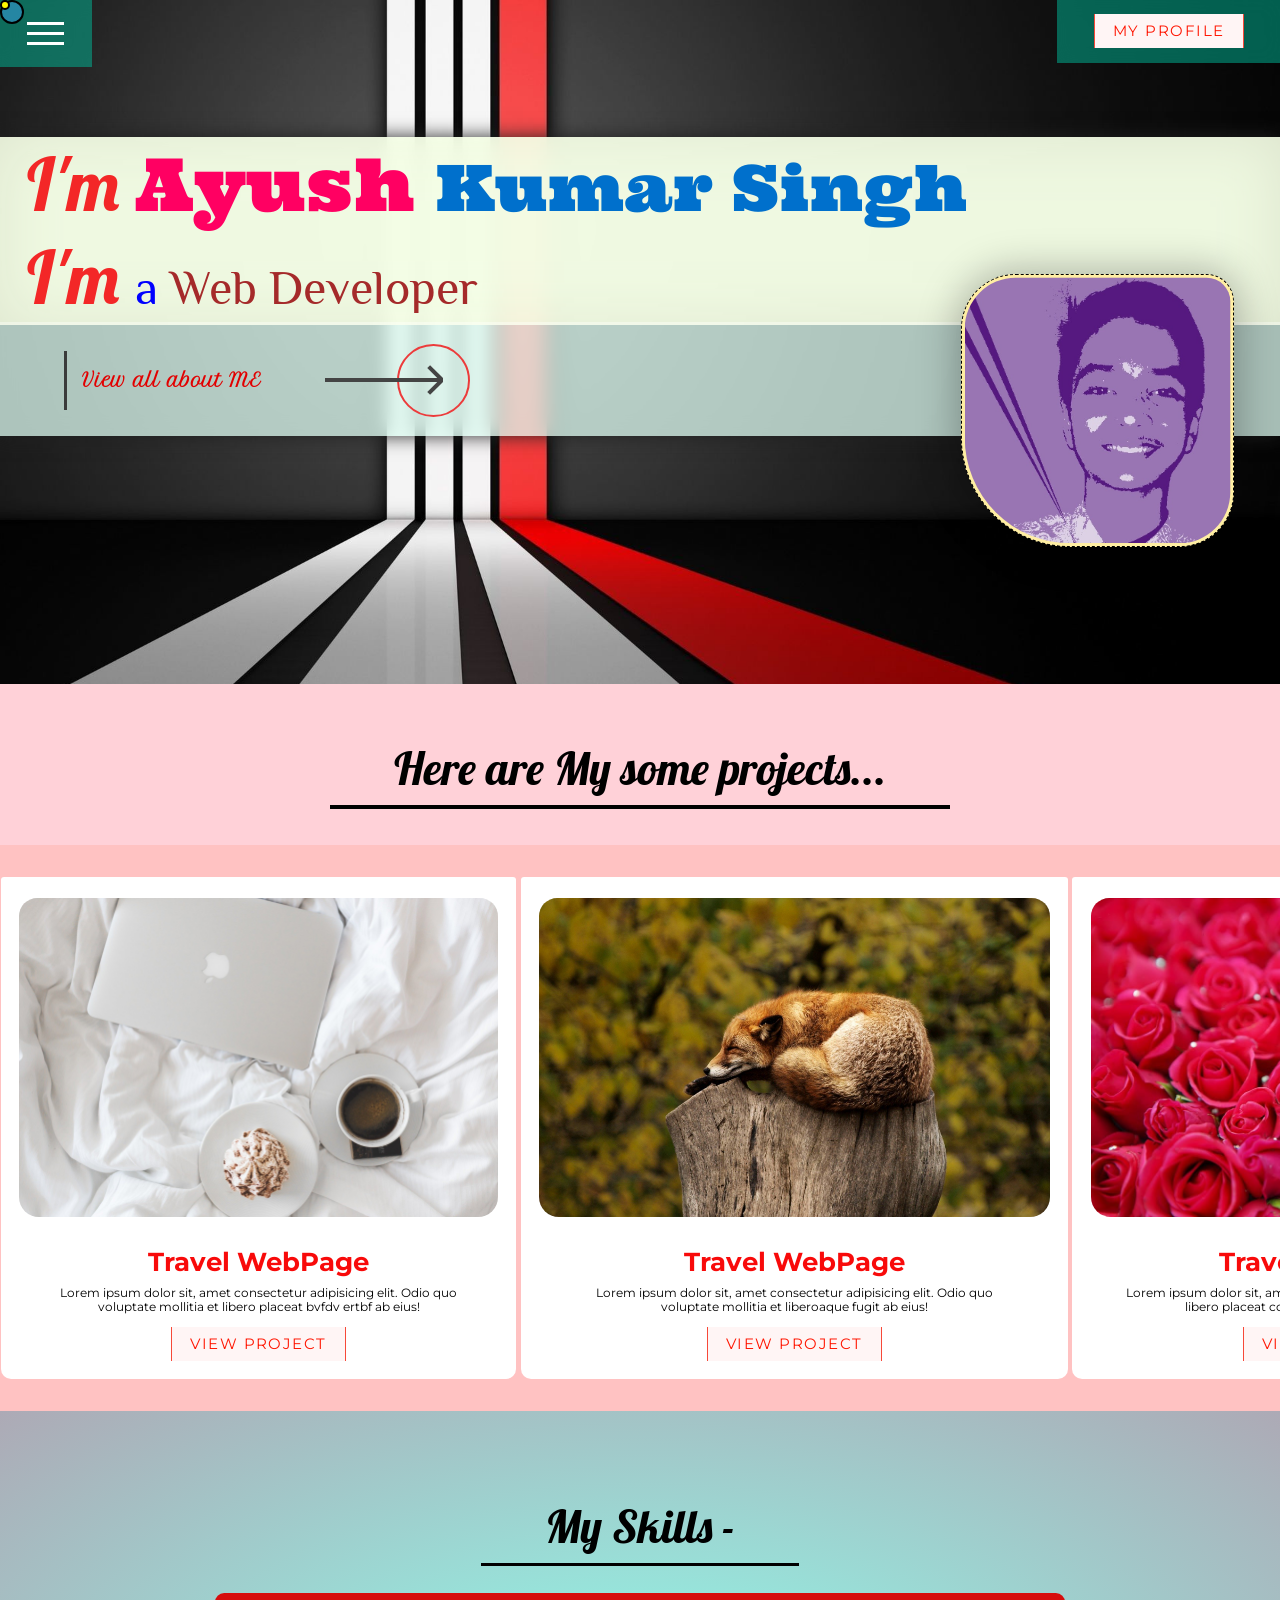
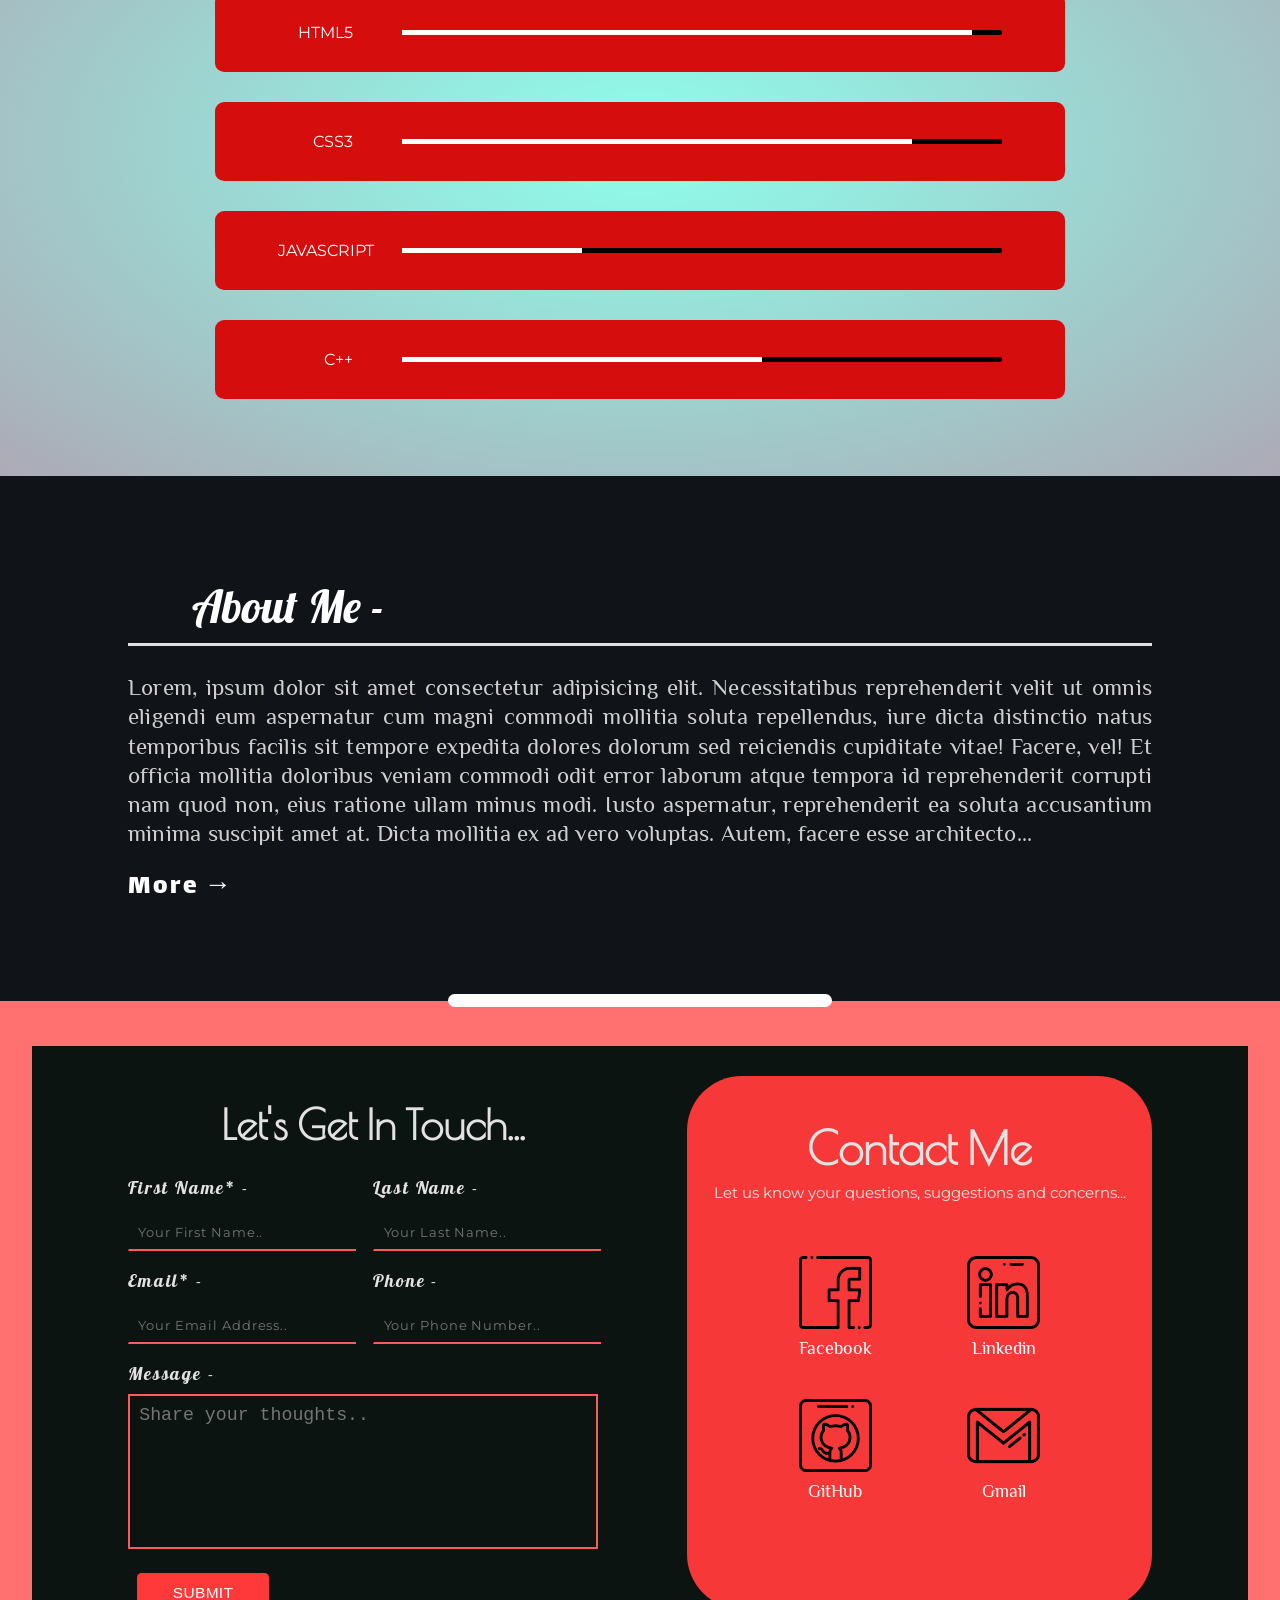
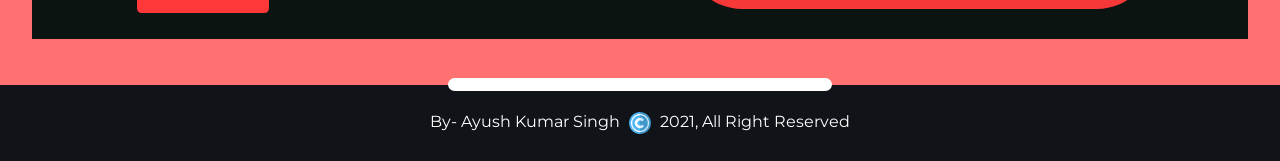
==== Portfolio/my-portfolio1.html @ 4a50f5cb "Add files via upload" ====
<!DOCTYPE html>
<html lang="en">

<head>
    <meta charset="UTF-8">
    <meta name="viewport" content="width=device-width, initial-scale= 1">
    <title>AyushKrSingh</title>
    <link rel="stylesheet" href="Css/portfolio1.css">

    <link href="https://maxcdn.bootstrapcdn.com/font-awesome/4.7.0/css/font-awesome.min.css" rel="stylesheet">
    <link rel="preconnect" href="https://fonts.gstatic.com">
    <link
        href="https://fonts.googleapis.com/css2?family=Fredoka+One&family=Lalezar&family=Lobster&family=Montserrat:wght@300;400&family=Petit+Formal+Script&family=Philosopher:ital@1&family=Poiret+One&family=Staatliches&display=swap"
        rel="stylesheet">
    <link href="https://fonts.googleapis.com/css2?family=Ultra&display=swap" rel="stylesheet">
</head>

<body>
    <!-- <div class="web-loader-cont">
        <div class="loader"></div>
    </div> -->
    <div class="inner-cursor"></div>
    <div class="outer-cursor"></div>

    <div class="sticky-navbar">

        <nav>
            <input type="checkbox" class="toggler">
            <div class="hamburger">
                <div></div>
            </div>

            <ul class="btn-cont profile-btn">
                <li>
                    <a href="about-me.html" target="_blank">My Profile
                        <span></span><span></span><span></span><span></span>
                    </a>
                </li>
            </ul>

            <div class="menu">
                <div>
                    <div class="scroll-menues">
                        <ul class="nav-items">

                            <li class="primary-btn">
                                <a href="#nav-homepage">Home</a>
                            </li>
                            <li class="primary-btn">
                                <a href="#nav-projects">Projects</a>
                            </li>
                            <li class="primary-btn">
                                <a href="#nav-skills">Skills</a>
                            </li>
                            <li class="primary-btn">
                                <a href="#nav-about">About Me</a>
                            </li>
                            <li class="primary-btn">
                                <a href="#nav-contact">Contact</a>
                            </li>
                        </ul>
                    </div>
                </div>
            </div>

        </nav>

    </div>



    <section class="home-back" id="nav-homepage">
        <div class="me-about">
            <div class="intro-cont">

                <div class="my-name-cont">
                    <span class="I">I'm </span>
                    <span class="ayush">Ayush </span>
                    <span class="kr-singh">Kumar Singh</span>
                </div>

                <div class="my-passion-cont">
                    <span class="I">I'm </span>
                    <span class="a">a </span>
                    <span class="web-developer"> Web Developer</span>
                </div>
            </div>
            <div class="home-btn-cont">
                <a href="about-me.html" target="_blank" class="about-home-simple-btn">View all about ME</a>

                <a href="about-me.html" class="about-arrow-cont" target="_blank">
                    <span class="about-arrow">
                    </span>
                    <span class="about-arrow-circle">
                    </span>
                </a>

            </div>

        </div>
        <div class="my-photo-in-me-about">
            <a href="about-me.html" target="_blank">
                <img src="Img/profile-photo.jpg" alt="profile-photo" class="photo-my">
            </a>
        </div>
    </section>




    <section class="my-projects" id="nav-projects">

        <div class="project-text">
            <h1>Here are My some projects...</h1>
        </div>

        <div class="card-container">

            <div class="card card1">
                <div class="card-image">
                    <a href="#"><img src="Img/coffee-laptop.jpg" /></a>
                </div>
                <div class="details">
                    <h1>Travel WebPage</h1>
                    <p>Lorem ipsum dolor sit, amet consectetur adipisicing elit. Odio quo voluptate mollitia et libero
                        placeat bvfdv ertbf ab eius!</p>
                    <ul class="btn-cont">
                        <li>
                            <a href="#">View project
                                <span></span><span></span><span></span><span></span>
                            </a>
                        </li>
                    </ul>
                </div>
            </div>


            <div class="card card2">
                <div class="card-image">
                    <a href="#"><img src="Img/fox-cute.jpg" /></a>
                </div>
                <div class="details">
                    <h1>Travel WebPage</h1>
                    <p>Lorem ipsum dolor sit, amet consectetur adipisicing elit. Odio quo voluptate mollitia et
                        liberoaque fugit ab eius!</p>
                    <ul class="btn-cont">
                        <li>
                            <a href="#">View project
                                <span></span><span></span><span></span><span></span>
                            </a>
                        </li>
                    </ul>
                </div>
            </div>


            <div class="card card3">
                <div class="card-image">
                    <a href="#"><img src="Img/rose.jpg" /></a>
                </div>
                <div class="details">
                    <h1>Travel WebPage</h1>
                    <p>Lorem ipsum dolor sit, amet consectetur adipisici luptate mollitia et libero
                        placeat consequuntur itaque fugit ab eius!</p>
                    <ul class="btn-cont">
                        <li>
                            <a href="#">View project
                                <span></span><span></span><span></span><span></span>
                            </a>
                        </li>
                    </ul>
                </div>
            </div>


            <div class="card card4">
                <div class="card-image">
                    <a href="#"><img src="Img/rose1.jpg" /></a>
                </div>
                <div class="details">
                    <h1>Travel WebPage</h1>
                    <p>Lorem ipsum dolor sit, amet consectetur adipisicing elit. Odio quo voluptate mollitia et
                        liberoque fugit ab eius!</p>
                    <ul class="btn-cont">
                        <li>
                            <a href="#">View project
                                <span></span><span></span><span></span><span></span>
                            </a>
                        </li>
                    </ul>
                </div>
            </div>

        </div>

    </section>


    <section class="skill-section" id="nav-skills">
        <h2>My Skills -</h2>

        <div class="skill-container">
            <div class="skills">
                <span class="skill-name">HTML5</span>
                <div class="skill-percent">
                    <div class="skill-progress" style="width: 95%;"></div>
                </div>
            </div>

            <div class="skills">
                <span class="skill-name">Css3</span>
                <div class="skill-percent">
                    <div class="skill-progress" style="width: 85%;"></div>
                </div>
            </div>

            <div class="skills">
                <span class="skill-name">Javascript</span>
                <div class="skill-percent">
                    <div class="skill-progress" style="width: 30%;"></div>
                </div>
            </div>

            <div class="skills">
                <span class="skill-name">C++</span>
                <div class="skill-percent">
                    <div class="skill-progress" style="width: 60%;"></div>
                </div>
            </div>
        </div>

    </section>

    <section class="all-about-sec" id="nav-about">
        <div class="all-about-cont">
            <h1 class="about-me-head">About Me -</h1>
            <p class="about-me-para">
                Lorem, ipsum dolor sit amet consectetur adipisicing elit. Necessitatibus reprehenderit velit ut omnis
                eligendi eum aspernatur cum magni commodi mollitia soluta repellendus, iure dicta distinctio natus
                temporibus facilis sit tempore expedita dolores dolorum sed reiciendis cupiditate vitae! Facere, vel! Et
                officia mollitia doloribus veniam commodi odit error laborum atque tempora id reprehenderit corrupti nam
                quod non, eius ratione ullam minus modi. Iusto aspernatur, reprehenderit ea soluta accusantium minima
                suscipit amet at. Dicta mollitia ex ad vero voluptas. Autem, facere esse architecto...
            </p>

            <a href="about-me.html" class="all-about-btn" target="_blank">More →</a>
        </div>
        </div>
    </section>
    <div class="about-contact-line">
        <div></div>
    </div>

    <section class="contact-section" id="nav-contact">
        <div class="contact-page">
            <div class="form-wrap">
                <h2 class="form-heading">Let's Get In Touch...</h2>
                <form action="mailto: sonali3601singh@gmail.com">
                    <div class="form-name-cont">
                        <div class="form-group mar-left">
                            <label for="first-name">First Name* -</label>
                            <input type="text" id="first-name" placeholder="Your First Name.." required maxlength="20" spellcheck="false">
                        </div>
                        <div class="form-group">
                            <label for="last-name">Last Name -</label>
                            <input type="text" id="last-name" placeholder="Your Last Name.." maxlength="20" spellcheck="false">
                        </div>
                    </div>
                    <div class="form-email-phone">
                        <div class="form-group mar-left">
                            <label for="email">Email* -</label>
                            <input type="email" id="email" placeholder="Your Email Address.." required spellcheck="false">
                        </div>
                        <div class="form-group">
                            <label for="phone">Phone -</label>
                            <input type="number" id="phone" placeholder="Your Phone Number.." spellcheck="false">
                        </div>
                    </div>
                    <div class="form-group">
                        <label for="message">Message -</label>
                        <textarea id="message" placeholder="Share your thoughts.." required spellcheck="false"></textarea>
                    </div>
                    <a href="mailto: sonali3601singh@gmail.com"><button type="submit" class="form-submit-btn">Submit</button></a>

                </form>
            </div>
            <div class="contact-wrap">
                <h2 class="contact-heading">Contact Me</h2>
                <p class="contact-para">Let us know your questions, suggestions and concerns...</p>
                <div class="icons-wrap">
                    <div class="contact-icon">
                        <a href="#"><img src="Img/facebook.png" alt="Facebook">
                        <span>Facebook</span>
                        </a>
                    </div>
                    <div class="contact-icon">
                        <a href="#"><img src="Img/linkedin.png" alt="Linkedin">
                        <span>Linkedin</span>
                        </a>
                    </div>
                    <div class="contact-icon">
                        <a href="#"><img src="Img/github.png" alt="GitHub">
                            <span>GitHub</span>
                            </a>
                    </div>
                    <div class="contact-icon">
                        <a href="#"><img src="Img/gmail.png" alt="gmail">
                        <span>Gmail</span>
                        </a>
                    </div>
                </div>
            </div>
        </div>
    </section>

    <div class="about-contact-line">
        <div></div>
    </div>
    <footer>
        <p>By- Ayush Kumar Singh <img src="Img/copyright.png" alt="">  2021, All Right Reserved</p>
    </footer>

</body>
<script>


    const cursor = document.querySelector('.inner-cursor');

    document.addEventListener('mousemove', e => {
        cursor.setAttribute("style", "top: "+(e.pageY - 5)+"px; left: "+(e.pageX - 5)+"px;")
    })
    const cursor2 = document.querySelector('.outer-cursor');

    document.addEventListener('mousemove', e => {
        cursor2.setAttribute("style", "top: "+(e.pageY - 12)+"px; left: "+(e.pageX - 12)+"px;")
    })


    // $(window).on("load",function(){
    //     $(".web-loader-cont").fadeOut("slow");
    // });
    
</script>
</html>
---- Portfolio/Css/portfolio1.css ----
@import 'https://fonts.googleapis.com/css?family=Open+Sans+Condensed:300';
    @import url('https://fonts.googleapis.com/css2?family=Yusei     +Magic&display=swap');

/* font-family: 'Fredoka One', cursive;
font-family: 'Lalezar', cursive;
font-family: 'Lobster', cursive;
font-family: 'Montserrat', sans-serif;
font-family: 'Petit Formal Script', cursive;
font-family: 'Philosopher', sans-serif;
font-family: 'Poiret One', cursive;*/
    
    
    *,
    *::after,
    *::before{
        box-sizing: border-box;
        padding: 0;
        margin: 0;
    }
    ::selection{
        background-color: #414141;
        color: #f1f1f1;
    }
    html{
        scroll-behavior: smooth;
        font-size: 62.5%;
    }
    body{
        overflow-x: hidden;
        cursor: none;
    }
    a{
        user-select: none;
        -moz-user-select: none;
        -ms-user-select: none;
        -webkit-user-select: none;
    }

    .inner-cursor{
        position: absolute;
        z-index: 900009;
        width: 10px;
        height: 10px;
        border: 2px solid black;
        border-radius: 50%;
        background: #fffb00;
        pointer-events: none;
        animation: shapeinvert .3s alternate infinite;
        -o-animation: shapeinvert .3s alternate infinite;
        -ms-animation: shapeinvert .3s alternate infinite;
        -moz-animation: shapeinvert .3s alternate infinite;
        -webkit-animation: shapeinvert .3s alternate infinite;
    }
    .outer-cursor{
        position: absolute;
        z-index: 90000;
        width: 24px;
        height: 24px;
        border: 2px solid #000000;
        border-radius: 50%;
        background: #44a8ff70;
        transition: left .2s cubic-bezier(1, 0.13, 0.02, 1.7), top .1s cubic-bezier(1, 0.13, 0.02, 1.7);
        pointer-events: none;
        animation: colorchange 2s linear infinite;
        -o-animation: colorchange 2s linear infinite;
        -ms-animation: colorchange 2s linear infinite;
        -webkit-animation: colorchange 2s linear infinite;
        -moz-animation: colorchange 2s linear infinite;
    }
    @keyframes shapeinvert{
        from{
            transform: scale(.6);
        }
        to{
            transform: scale(1.3);
            border: none;
        }
    }
    ::-webkit-scrollbar{
        width: 2rem;
        background: #5a5a5a;
    }
    ::-webkit-scrollbar-thumb{
        border-left: 1rem solid black;
    }
    ::-webkit-scrollbar-thumb:hover{
        background: #000000;
    }

    


.btn-cont{
    list-style-type: none;
    margin: 0 auto;
}

.btn-cont li a{
    --c: #f74939;
    color: #ff1500;
    font-size: 1.6rem;
    display: inline-block;
    text-decoration: none;
    /* margin-left: 1rem; */
    border-left: 0.1em solid var(--c);
    border-right: 0.1em solid var(--c);
    text-transform: uppercase;
    font-family: 'Montserrat', sans-serif;
    letter-spacing: 0.1em;
    position: relative;
    overflow: hidden;
    z-index: 1;
    transition: 1s;
    background: #fff5f5; 
    padding: 8px 18px;
}

.btn-cont li span {
    position: absolute;
    width: 25%;
    height: 100%;
    background-color: var(--c);
    transform: translateY(150%);
    border-radius: 50%;
    left: calc((var(--n) - 1) * 25%);
    transition: 0.5s;
    transition-delay: calc((var(--n) - 1) * 0.1s);
    z-index: -1;
}

.btn-cont li a:hover {
    color: #ffffff;
}

.btn-cont li a:hover span {
    transform: translateY(0) scale(2.3);
}

.btn-cont li span:nth-child(1) {
    --n: 1;
}

.btn-cont li span:nth-child(2) {
    --n: 2;
}

.btn-cont li span:nth-child(3) {
    --n: 3;
}

.btn-cont li span:nth-child(4) {
    --n: 4;
}



.next-header{
    width: 100%;
    min-height: 100vh;
    background: #000814;
    cursor: auto;
}
.next-header .next-main-heading{
    font-size: 9rem;
    font-family: sans-serif;
    color: #1442278c;
    letter-spacing: -0.07em;
    margin-left: 2rem;
    text-transform: uppercase;
    -webkit-box-reflect: below -7.1rem linear-gradient(transparent 30%, #1d5334);
    /* z-index: 1; */
}
.next-header .next-belt{
    position: absolute;
    top: 35rem;
    width: 100%;
    height: 10rem;
    background: #06775f2d;
}
.next-header .next-container{
    position: relative;
    top: -4.5rem;
    width: 90%;
    height: 40rem;
    /* height: 100%; */
    padding: 3rem 0;
    background: #20ffa22d;
    backdrop-filter: blur(20px);
    margin: auto;
    border: 2px solid seagreen;
    border-radius: 5em 0;
    display: flex;
    justify-content: space-around;
    align-items: center;
    /* z-index: 2; */
}
.next-container .next-img-cont{
    /* position: relative; */
    display: flex;
    flex-direction: column;
    justify-content: center;
    height: 100%;
    width: 29rem;
}
.next-container .next-img-cont img{
    width: 100%;
    border-radius: 50%;
    box-shadow: 0 0 20px 10px #002016, 
                0 0 1px 10px #0378ff,
                0 0 5px 12px #111111;
    background: #00276167;
}

.nav-items li{
    list-style: none;
    margin-top: 40px;
}
.nav-items:first-child{
    margin-top: 1rem;
}
.nav-items:last-child{
    margin-bottom: 1rem;
}

.nav-items{
    display: flex;
    flex-direction: column;
    flex-wrap: wrap;
    margin: auto;
    justify-content: center;
}

      
.primary-btn{
    font-size: 3.7rem;
    padding: 0.2em 0.7em;
    background: #9b9b9b;
    max-width: 300px;
    font-family: 'Poiret One', cursive;
    font-weight: 600;
    position: relative;
    transition: 0.7s;
    -webkit-tap-highlight-color: transparent;
    display: flex;
    align-items: center;
    justify-content: center;
    /* cursor: pointer; */
}
.primary-btn a{
    text-decoration: none;
    color: black;
    transition: all 0.3s ease-out;
}
.primary-btn::before{
    content: '';
    position: absolute;
    width: 5rem;
    height: 8px;
    left: -38rem;
    opacity: 0;
    background:linear-gradient(90deg, #ffdfea, #4b4b4b 30%);
    background-size: 6px;
    transition: all 0.3s ease-out;
}
.primary-btn:hover::before{
    opacity: 1;
    width: 30rem;
}

.primary-btn::after{
    content: '';
    width: 10px;
    height: 1px;
    background: transparent;
    position: absolute;
    top: 0;
    left: 50%;
    transition: 600ms;
}

.primary-btn:hover {
    background: transparent;
}
.primary-btn:hover a{
    color: #e63a2b;
}

.primary-btn:hover::after{
    height: 0.7rem;
    top: 100%;
    width: 100%;
    left: 0;
    background: #ec594b;;
}
.primary-btn:hover:only-child{
    background-color: #000000;
}


.sticky-navbar{
    position: absolute;
    width: 100%;
    height: 100%;
}

nav{
    /* position: sticky; */
    position: fixed;
    top: 0;
    left: 0;
    z-index: 999;
    width: 100%;
    /* height: 0px; */
    transition: background 0.8s ease-in-out;
}
nav .toggler {
    position: absolute;
    top: 0;
    left: 0;
    z-index: 2;
    cursor: pointer;
    margin-left: .7rem;
    margin-top: 9px;
    width: 80px;
    height: 55px;
    opacity: 0;
}
  
nav .hamburger {
    position: absolute;
    z-index: 1;
    height: 67px;
    padding: 0 3rem;
    background: #00c4a379;   
    backdrop-filter: blur(10px);
    display: flex;
    align-items: center;
    justify-content: space-between;
}
nav .profile-btn{
      position: absolute;
      right: 0;
      /* top: 1.6rem; */
      background: #00c4a379;   
      backdrop-filter: blur(10px);
      padding: 1.5rem 4rem;
}
  
nav .hamburger > div {
    position: relative;
    flex: none;
    width: 37px;
    height: 3px;
    background: #ffffff;
    display: flex;
    align-items: center;
    justify-content: center;
    transition: all 0.5s ease;
}

nav .hamburger > div::before,
nav .hamburger > div::after {
    content: '';
    position: absolute;
    z-index: 1;
    top: -10px;
    width: 100%;
    height: 3px;
    background: inherit;
}
  
  
nav .menu {
    position: fixed;
    top: 0;
    left: 0;
    width: 100%;
    height: 100vh;
    visibility: hidden;
    display: flex;
    align-items: center;
    justify-content: center;
}
nav .menu .scroll-menues{
    width: 100%;
    height: 100%;
    position: absolute;
    z-index: -1;
    /* padding: 10rem 0; */
    /* overflow: scroll; */
    overflow-x: hidden;
    display: flex;
    align-items: center;
}
nav .menu .scroll-menues::-webkit-scrollbar-thumb{
    width: 0;
}

nav .menu > div {
    background: linear-gradient(40deg,  #ffced0d2, #ffffff 90%);
    backdrop-filter: blur(3px);
    border-radius: 50%;
    width: 250rem;
    height: 250rem;
    display: flex;
    flex: none;
    align-items: center;
    justify-content: center;
    transform: scale(0);
    transition: all 0.4s ease;
}
  
nav .hamburger > div::after {
    top: 10px;
}
  
nav .toggler:checked{
    position: fixed;
}
nav .toggler:checked + .hamburger{
    position: absolute;
}
nav .toggler:hover + .hamburger > div{
    background-color: #fbff00;
}
nav .toggler:checked + .hamburger > div {
    transform: rotate(135deg);
    background-color: #d61b1b;
}
  
nav .toggler:checked + .hamburger > div:before,
nav .toggler:checked + .hamburger > div:after {
    top: 0;
    height: 3px;
    transform: rotate(90deg);
}
  
nav .toggler:checked:hover + .hamburger > div {
    transform: rotate(225deg);
}

nav .toggler:checked ~ .menu {
    visibility: visible;
}
  
nav .toggler:checked ~ .menu > div {
    transform: scale(1);
    transition-duration: 0.7s;
}
  
nav .toggler:checked ~ .menu > div > .scroll-menues{
    opacity: 1;
    transition:  opacity 0.9s ease;
}


nav .toggler:checked ~ ::-webkit-scrollbar{
    width: 0;
}
nav .toggler:checked *{
    overflow: hidden;
}

.home-back{
    min-height: 75rem;
    width: 100%;
    background: url(background4.jpg);
    /* linear-gradient(45deg, #ffffff41, #0099ff4f), */
    background-repeat: no-repeat;
    background-size: cover;
    padding-bottom: 3rem;
    
}
.me-about{
    width: 100%;
    background: #e0fff5bd;
    backdrop-filter: blur(10px);
    position: absolute;
    top: 15rem;
    left: 0;
    user-select: none;
    -webkit-user-select: none;
    -moz-user-select: none;
    -o-user-select: none;
    -moz-user-select: none;
    box-shadow: 0px 0px 17px 1px #1f1f1fd8;
}
.me-about .intro-cont{
    font-family: 'Montserrat', sans-serif;
    padding: 0 3rem;
    background: #fffedd9f;
    backdrop-filter: blur(30px);
    border-bottom: 3px solid #ffffff62;
}
.intro-cont .I{
    font-size: 8rem;
    font-family: 'Lobster', cursive;
    color: #f32727;
    transition: filter 30s ease-in;
    mix-blend-mode: normal;
}
.my-name-cont .ayush{
    color: #ff0062;
    font-size: 8rem;
    animation: colorchange 3s linear infinite;
}

.my-name-cont .ayush, .kr-singh{
    font-family: 'Ultra', serif;
}
.my-name-cont .kr-singh{
    color: #0070cc;
    font-size: 7rem;
}
.my-passion-cont .a, .web-developer{
    font-family: 'Philosopher', sans-serif;
    font-weight: 100;
    font-size: 5.3rem;
}
.my-passion-cont .a{
    color: blue;
}
.my-passion-cont .web-developer{
    /* font-weight: bolder; */
    color: brown;
    animation: colorchange 2s linear infinite;
}


.home-btn-cont{
    width: 100%;
    display: flex;
    margin: 1rem 0;
    align-items: center;
    padding-left: 7rem;
}
.home-btn-cont .about-home-simple-btn{
    position: relative;
    text-decoration: none;
    font-family: 'Petit Formal Script', cursive;
    font-size: 2rem;
    min-width: 200px;
    display: inline-block;
    font-weight: 600;
    /* border-left: 2px solid #f12525; */
    padding: 1em;
    margin-right: 4rem;
    color: #e20000;
    text-align: center;
}
.home-btn-cont .about-home-simple-btn::before{
    content: '';
    position: absolute;
    top: 0;
    left: 0;
    width: 3px;
    height: 100%;
    background: #3b3b3b;
    transition: all 0.8s cubic-bezier(0.24, -0.04, 0, 1.22);
}

.me-about .about-home-simple-btn:hover::before{
    transform: rotate(90deg);
    transform-origin: bottom;
    top: -16rem;
    height: 21.8rem;
}
.me-about .about-home-simple-btn:active{
    color: #00245a;
}

.about-arrow-cont{
    padding: 10px;
    display: flex;
    align-items: center;
    cursor: none;
}

.about-arrow{
    display: inline-block;
    width: 13rem;
    height: 4px;
    background: #444444;
    display: flex;
    justify-content: flex-end;
    z-index: 2;
}
.about-arrow::before{
    content: '';
    position: relative;
    top: 7px;
    /* left: 1px; */
    width: 2rem;
    height: 4px;
    background: #444444;
    transform: rotate(-45deg);
}
.about-arrow::after{
    content: '';
    position: relative;
    top: -7px;
    left: 1px;
    width: 2rem;
    height: 4px;
    margin-left: -2.1rem;
    background: #444444;
    transform: rotate(45deg);
}

.about-arrow-circle{
    position: relative;
    left: -24%;
    width: 8rem;
    height: 8rem;
    border: 2px solid #ec3b3b;
    /* background: #ffffff60; */
    display: inline-block;
    border-radius: 50%;
    z-index: 1;
    transition: transform 0.3s ease, z-index 0.4s ease;
    animation: colorchange 2s linear infinite;
}

.about-arrow-circle:hover, .about-arrow:hover ~ .about-arrow-circle{
    transform: scale(1.14);
    z-index: 3;
    border: 4px solid #ec3b3b;
}

@keyframes colorchange{
    0%{
    filter: hue-rotate(0deg);
    }
    100%{
    filter: hue-rotate(360deg);
    }
}

.home-back .my-photo-in-me-about{
    position: absolute;
    top: 30rem;
    right: 5rem;
}
.home-back .my-photo-in-me-about .photo-my{
    width: 30rem;
    border-radius: 20% 10% 20% 40%;
    border: 1px dashed black;
    box-shadow: 0px 0px 40px 3px #00000049;
    transition: transform 0.2s ease;
    padding: 0.3rem;
    background: #ffeea3;
}
.home-back .my-photo-in-me-about .photo-my:hover{
    transform: scale(1.05);
}



/* $$$$$$$$$$  Project Section  %%%%%%%%%%%% */


.my-projects{
    display: flex;
    flex-direction: column;
    justify-content: center;
    align-items: center;
    padding-top: 5rem;
    background: #ffd1d8;
}
.my-projects .project-text{
    text-align: center;
}
.my-projects .project-text h1{
    font-family: 'Lobster', cursive;
    font-weight: 300;
    font-size: 5rem;
    padding: 1rem 7rem;
    margin-bottom: 4rem;
    border-bottom: 4px solid black;
}


.card-container{
    display: flex;
    align-items: center;
    justify-content: space-between;
    width: 100%;
    height: 100%;
    overflow-x: scroll;
    /* overflow-y: scroll; */
    padding: 3.5rem 0.1rem;
    background: #ffc2c2;
    backdrop-filter: blur(40px);
}
.card{
    display: flex;
    flex-direction: column;
    justify-content: center;
    align-items: center;
    width: 165rem;
    height: 100%;
    min-height: 55rem;
    margin-right: 0.5rem;
    padding-bottom: 1rem;
    background: #ffffff;
    border-radius: 3px 3px 10px 10px;
}
.card .card-image{
    display: flex;
    align-items: center;
    justify-content: center;
    width: 100%;
    margin: auto;
}
.card .card-image img{
    max-height: 35rem;
    object-fit: cover;
    margin: 2rem;
    border-radius: 2em 2em 20px 20px;
}
.card .details{
    text-align: center;
    padding: 0.7rem 5rem;
}
.card .details h1{
    color: #f80a0a;
    font-family: 'Montserrat', sans-serif;
    font-size: 2.8rem;
    padding-bottom: 1rem;
}
.card .details p{
    font-size: 1.3rem;
    padding-bottom: 1.5rem;
    font-family: 'Montserrat', sans-serif;
}

.card-container::-webkit-scrollbar{
    height: 1.5rem;
    background: #131313;
}
.card-container::-webkit-scrollbar-thumb{
    border: 0.4rem solid #131313;
    border-left: 0.7rem solid #131313;
    border-right: 0.7rem solid #131313;
    background: #fff;
}
.card-container::-webkit-scrollbar-thumb:hover{
    border: 0px;
    border-bottom: 2px solid black;
    border-top: 2px solid black;
}


/* @@@@@@@@%%%%%%%%%%%%%%%% Skills-Section ##############@@@@@@@@ */

.skill-section{
    display: flex;
    justify-content: center;
    align-items: center;
    flex-direction: column;
    min-height: 73rem;
    background: radial-gradient(#8dffec, #140a2c59);
    padding: 0 4rem;
}
.skill-container{
    position: relative;
    max-width: 850px;
    width: 100%;
}


.skill-section h2{
    /* color: #fff; */
    text-align: center;
    font-family: 'Lobster', cursive;
    font-weight: 300;
    font-size: 5rem;
    padding: 1rem 7rem;
    margin-bottom: 3rem;
    border-bottom: 3px solid black;
}

.skill-container .skills{
    position: relative;
    display: flex;
    justify-content: center;
    align-items: center;
    padding: 30px 50px 30px 50px;
    background: #d60d0d;
    border-radius: 1em;
    overflow: hidden;
    transition: 0.5s;
    
}
.skill-container .skills:not(:last-child){
    margin-bottom: 30px;
}


.skill-container:hover .skills{
    background: #f34131;
    filter: blur(6px);
    border-radius: 0px;
}
.skill-container .skills:hover{
    opacity: 1;
    transform: scale(1.03);
    filter: blur(0px);
    border-left: 4px solid black;
    padding: 40px 50px;
    box-shadow: 0 5px 5px 1px #1e2d31;
}
.skill-container .skills:hover .skill-percent{
    height: 20px;
}
.skill-container .skills:hover .skill-percent .skill-progress::after{
    opacity: 1;
    top: -25px;
}

.skill-container .skills .skill-name{
    position: relative;
    /* width: 90px; */
    width: 10%;
    text-align: right;
    color: #fff;
    margin-right: 2rem;
    text-transform: uppercase;
    font-size: 1.7rem;
    font-family: 'Montserrat', sans-serif;
}
.skill-container .skills .skill-percent{
    position: relative;
    width: calc(100% - 150px);
    height: 5px;
    margin: 0 30px;
    margin-right: 0;
    border-radius: 10px;
    background: #1d1d1d;
    box-shadow: inset 0 0 70px 8px #000000;
    transition: height 0.2s ease-in-out;
}
.skill-container .skills .skill-percent .skill-progress{
    position: absolute;
    top: 0;
    left: 0;
    width: 0%;
    height: 100%;
    /* border-radius: 10px; */
    background: #fff;
    animation: skill 2s ease-in-out forwards;
}
@keyframes skill{
    from{
        width: 0;
    }
}

.skill-container .skills .skill-percent .skill-progress:after{
    content: '40%';
    position: absolute;
    top: -10px;
    left: 100%;
    display: flex;
    flex-direction: column;
    justify-content: center;
    text-align: center;
    font-size: 2rem;
    font-family: 'Montserrat', sans-serif;
    color: #ffffff;
    font-weight: bolder;
    opacity: 0;
    transition: 0.2s;
}
.skill-container .skills:nth-child(1) .skill-percent .skill-progress:after{
    content: '95%';
}
.skill-container .skills:nth-child(2) .skill-percent .skill-progress:after{
    content: '85%';
}
.skill-container .skills:nth-child(3) .skill-percent .skill-progress:after{
    content: '30%';
}
.skill-container .skills:nth-child(4) .skill-percent .skill-progress:after{
    content: '60%';
}


/* %%%%%%%%%####### About Me Section $$$$$$$$$@@@@@@@@@@@ */

.all-about-sec{
    width: 100%;
    /* height: 50rem; */
    height: 100%;
    padding: 10rem 0;
    background: #101318;
    display: flex;
    flex-direction: column;
    justify-content: center;
    align-items: center;
}
.all-about-sec .all-about-cont{
    width: 80%;
    margin: auto;
}
.all-about-sec .all-about-cont .about-me-head{
    text-align: left;
    font-family: 'Lobster', cursive;
    font-weight: 300;
    font-size: 5rem;
    padding: 1rem 7rem;
    margin-bottom: 3rem;
    color: #fff;
    border-bottom: 3px solid #dfdfdf;
}
.all-about-sec .all-about-cont .about-me-para{
    color: #ffffffcc;
    font-size: 2.5rem;
    text-align: justify;
    font-family: 'Philosopher', sans-serif;
    line-height: 1.28em;
    letter-spacing: .01em;
}
.all-about-sec .all-about-cont .all-about-btn{
    display: inline-block;
    color: white;
    font-size: 3rem;
    text-decoration: none;
    font-family: 'Lalezar', cursive;
    margin-top: 2rem;
    letter-spacing: .08em;
}
.all-about-sec .all-about-cont .all-about-btn:hover{
    color: #a0a0a0;
}

.about-contact-line{
    width: 100%;
    position: absolute;
    display: flex;
    flex-direction: column;
    align-items: center;
}
.about-contact-line div{
    width: 30%;
    height: 1.4rem;
    background: #fff;
    position: absolute;
    top: -.7rem;
    border-radius: 2em;
}





/* %%%%%%%%%%%########## Contact Page &&&&&&&&&&&@@@@@@@@@@ */

.contact-section{
    width: 100%;
    height: 75rem;
    /* height: 100%; */
    padding: 5rem 0;
    background: #ff7070;
    display: flex;
    flex-direction: column;
    justify-content: center;
    align-items: center;
}
.contact-section .contact-page{
    width: 95%;
    padding: 0 3rem;
    height: 100%;
    background: #0c1412;
    display: flex;
    justify-content: space-evenly;
    align-items: center;
}
.contact-section .contact-page .form-wrap{
    color: #e2e2e2;
    padding-top: 3rem;
    display: flex;
    align-items: center;
    flex-direction: column;
}
.form-wrap .form-heading{
    position: relative;
    font-size: 4.6rem;
    margin-bottom: 3rem;
    padding: 0 1rem;
    font-family: 'Poiret One', cursive;
    text-align: center;
}
.form-wrap .form-name-cont{
    display: flex;
    justify-content: center;
    align-items: center;
}
.form-wrap .form-email-phone{
    display: flex;
    justify-content: center;
    align-items: center;
}
.form-group label{
    display: block;
    font-size: 2rem;
    letter-spacing: .1em;
    font-family: 'Lobster', cursive;
} 
.form-group input{
    position: relative;
    display: inline-block;
    outline: none;
    border: none;
    border-bottom: 2px solid #ff5a5a;
    border-left: 1px solid transparent;
    background: transparent;
    font-family: 'Montserrat', sans-serif;
    width: 25rem;
    padding: 1rem;
    margin: 1.9rem;
    margin-left: 0;
    font-size: 1.3rem;
    color: white;
    letter-spacing: .07em;
    transition: background 0.4s ease-in-out;
}
.form-group input:focus{
    border-bottom: 2px solid #fffdfd;
    border-left: 1px solid white;
    background: #000000;
    transform: scale(1.07);
}
.form-group textarea{
    border: 2px solid #ff5a5a;
    outline: none;
    width: 51.5rem;
    height: 17rem;
    resize: none;
    padding: 1rem;
    margin-bottom: 2.5rem;
    margin-top: 1rem;
    font-size: 2rem;
    color: white;
    background: #0c1412;
    transition: background 0.5s ease-in-out;
}
.form-group textarea:focus{
    background: #030303ec;
}
form a{
    text-decoration: none;
    font-family: 'Philosopher', sans-serif;
    margin-bottom: 3rem;
}
form button{
	padding: 0.7em 2.3em;
	text-transform: uppercase;
	background-color: #ff3939;
    color: #fff;
    margin-left: 1rem;
	outline: none;
    border: none;
    border-radius: .3em;
    cursor: pointer;
    font-size: 1.7rem;
    letter-spacing: .02em;
    transition: all 0.4s ease;
}
form button:hover{
    background-color: #ff1818ea;
    letter-spacing: .15em;
    transform: scale(1.07);
}
.contact-section .contact-page .contact-wrap{
    color: #e2e2e2;
    width: 40%;
    height: 90%;
    padding: 5rem 2rem;
    display: flex;
    align-items: center;
    flex-direction: column;
    border-radius: 6em;
    background-color: #f73838;
}
.contact-wrap .contact-heading{
    font-size: 5rem;
    margin-bottom: 1rem;
    font-family: 'Poiret One', cursive;
    text-align: center;
}
.contact-wrap .contact-para{
    font-size: 1.6rem;
    font-family: 'Montserrat', sans-serif;
    text-align: center;
}
.contact-wrap .icons-wrap{
    margin-top: 6rem;
    padding: 0 6rem;
    display: flex;
    align-items: center;
    justify-content: center;
    flex-wrap: wrap;
    width: 100%;
}
.icons-wrap .contact-icon{
    width: 50%;
    height: 70%;
}
.contact-icon a{
    text-decoration: none;
    display: flex;
    align-items: center;
    justify-content: center;
    flex-direction: column;
    width: 10rem;
    margin: auto;
}
.contact-icon a img{
    width: 8rem;
    transition: all .5s cubic-bezier(0.78, -1.58, 0.42, 2.5) 0s;
}
.contact-icon a span{
    color: white;
    font-size: 2rem;
    margin-top: 1rem;
    font-family: 'Philosopher', sans-serif;
    transition: all .5s cubic-bezier(0.59, -1.52, 0.6, 2.5) 0s;
}
.contact-icon a:hover img{
    transform: scale(1.2);
}
.contact-icon a:hover span{
    transform: scale(1.1);
}


/* $$$$$$$$$$$$$$ Footer &&&&&&&&&&&&&&&&&&&&&&& */

footer{
    width: 100%;
    height: 100%;
    background: #101318;
    display: flex;
    align-items: center;
    flex-direction: column;
    justify-self: center;
}
footer p{
    font-size: 1.7rem;
    color: white;
    margin: 3rem;
    user-select: none;
    -o-user-select: none;
    -webkit-user-select: none;
    -moz-user-select: none;
    -ms-user-select: none;
    display: flex;
    justify-self: center;
    font-family: 'Montserrat', sans-serif;
}
footer p img{
    width: 2.4rem;
    margin: 0 1rem;
}























@media (max-width: 1694px){

}

@media (max-width: 1294px){
    html{
        font-size: 57%;
    }
    .form-group input{
        font-size: 1.4rem;
    }
    .contact-wrap .icons-wrap{
        padding: 0 5rem;
    }
}

@media (max-width: 1225px){
    html{
        font-size: 55%;
    }
    .me-about .about-home-simple-btn:hover::before{
        transform: rotate(90deg);
        transform-origin: bottom;
        left: 0.5rem;
        top: -18rem;
        height: 23.6rem;
    }
    .form-group input{
        font-size: 1.5rem;
    }
    .form-group textarea{
        font-size: 2rem;
    }
    .contact-wrap .icons-wrap{
        padding: 0 3rem;
    }

}


@media (max-width: 1080px){
    html{
        font-size: 51%;
    }
    body{
        cursor: auto;

    }
    .inner-cursor, .outer-cursor{
        display: none;
        visibility: hidden;
        opacity: 0;
    }
    .intro-cont .I{
        font-size: 8.6rem;
    }
    .my-passion-cont .a, .web-developer{
        font-size: 5.7rem;
    }
    .home-back .my-photo-in-me-about{
        right: 3rem;
    }
    .home-back .my-photo-in-me-about .photo-my{
        border-radius: 50%;
    }
    .home-back .my-photo-in-me-about{
        top: 33rem;
    }
    .sticky-navbar, .home-back{
        min-height: 80rem;
    }
    .me-about{
        position: absolute;
        top: 20rem;
    }
    .form-group input{
        font-size: 1.6rem;
    }
}
@media (max-width: 1020px){

    html{
        font-size: 50%;
    }
    nav .toggler {
        margin-left: .3rem;
    }
    .home-back .my-photo-in-me-about{
        display: none;
    }
    .me-about{
        width: 100%;
        display: flex;
        flex-direction: column;
        justify-content: center;
        align-items: center;
    }
    .my-name-cont .ayush, .kr-singh{
        font-family: 'Montserrat', sans-serif;
        font-weight: 700;
    }
    .card .details p{
        font-size: 1.5rem;
    }
    .me-about .intro-cont{
        width: 100%;
        text-align: center;
    }
    .home-btn-cont{
        width: 100%;
        display: flex;
        justify-content: center;
        margin: 2.5rem 0;
        align-items: center;
        padding-left: 0;
    }
    .home-btn-cont .about-home-simple-btn{
        margin-right: 0;
        border-left: 0;
        border-bottom: 2px solid #f12525;
    }
    .home-btn-cont .about-home-simple-btn::before{
        display: none;
    }
    .home-btn-cont .about-arrow-cont{
        display: none;
    }
    .skill-container .skills{
        padding: 30px 50px 30px 10px;
    }
    .skill-container .skills:hover{
        padding: 35px 55px 35px 15px;
        box-shadow: none;
    }
    nav .profile-btn{
        position: absolute;
        right: 0;
        padding: 3rem 4rem;
    }
    .form-group textarea{
        font-size: 2.2rem;
    }
    .contact-wrap .icons-wrap{
        padding: 0 1rem;
    }
    
}

@media (max-width: 920px){

    .about-contact-line div{
        width: 80%;
        height: 2rem;
    }
    .contact-section{
        width: 100%;
        height: 100%;
    }
   .contact-section .contact-page{
        padding: 5rem 0;
        flex-direction: column;
    }
    .contact-section .contact-page .form-wrap{
        margin-bottom: 6rem;
        width: 100%;
    } 
    .form-wrap form{
        /* background: #9b41005e; */
        width: 100%;
        display: flex;
        flex-direction: column;
        align-items: center;
        padding: 0 7rem;
    }
    .form-wrap .form-heading{
        margin-bottom: 4rem;
    }
    .form-group{
        width: 100%;
    }
    .mar-left{
        margin-left: 1.3rem;
    }
    .form-group label{
        font-size: 2.3rem;
        letter-spacing: .1em;
    }  
    .form-wrap .form-name-cont, .form-email-phone{
        width: 100%;
    }
    .form-group input{
        background-position: center;
        width: 97%;
        font-size: 1.7rem;
    }
    .form-group input:focus{
        border: 1px solid #fff;
    }
    .form-group textarea{
        border: 2px solid #ff5a5a;
        outline: none;
        width: 100%;
        height: 22rem;
        font-size: 2.3rem;
    }
    form button{
        font-size: 2.1rem;
        padding: .8em 2em;
    }
    .contact-section .contact-page .contact-wrap{
        width: 80%;
        border-radius: 2em;
    }
    .contact-wrap .icons-wrap{
        padding: 0 12rem;
    }
    .icons-wrap .contact-icon{
        margin-bottom: 5rem;
    }
    
}
@media (max-width: 840px){
    html{
        font-size: 47%;
    }
    .primary-btn{
        font-size: 4.6rem;
    }
    .my-passion-cont .a, .web-developer{
        font-size: 6rem;
    }
    .card .details p{
        font-size: 1.5rem;
    }
    .btn-cont li a{
        font-size: 1.8rem;
    }
    .primary-btn:hover::before{
        display: none;
    }
    .contact-wrap .contact-para{
        font-size: 1.9rem;
    }
}
@media (max-width: 710px){
    html{
        font-size: 41%;
    }
    nav .toggler {
        margin-left: 0rem;
        height: 45px
    }
    .home-btn-cont .about-home-simple-btn{
        font-size: 2.4rem;
    }
    .card .details p{
        font-size: 1.9rem;
    }
    .skill-section{
        display: flex;
        justify-content: center;
        align-items: center;
        flex-direction: column;
        /* min-height: 110vh; */
        min-height: 100rem;
        background: #ffe9e9;
    }
    .skill-container .skills:hover .skill-percent .skill-progress:after{
        position: absolute;
        top: -18px;
    }
    .form-group textarea{
        font-size: 2.6rem;
    }

}
@media (max-width: 630px){
    .home-back{
        min-height: 89rem;
    }
    .me-about{
        position: absolute;
        top: 25rem;
    }
    .intro-cont .I{
        font-size: 7.8rem;
    }
    .my-name-cont .ayush{
        font-size: 6rem;
    }
    .my-name-cont .kr-singh{
        font-size: 5rem;
    }
    .my-passion-cont .a, .web-developer{
        font-size: 5.3rem;
    }
    .all-about-sec .all-about-cont{
        display: flex;
        flex-direction: column;
        justify-content: center;
        align-items: center;
    }
    .contact-wrap .contact-para{
        font-size: 2.1rem;
    }
    .contact-wrap .icons-wrap{
        padding: 0 5rem;
    }

}
@media (max-width: 600px){
    
    nav{
        height: 12rem;
    }
    .home-btn-cont .about-home-simple-btn{
        padding: 1rem;
        border-bottom: 2px solid #f12525;
    }
    .my-projects .project-text h1{
        padding: 1rem;    
    }
    .card-container{
        display: flex;
        align-items: center;
        justify-content: space-between;
        flex-direction: column;
        width: 100vw;
        height: 100%;
        overflow: hidden;
    }
    .card{
        align-items: center;
        width: 100%;
        height: 100%;
        margin: auto;
        padding: 4rem 5rem;
        margin-bottom: 1rem;
        border-radius: 1em;
    }
    .card .card-image img{
        /* max-height: 39rem; */
        max-width: 55rem;
        height: 100%;
        object-fit: cover;
        margin: 2rem;
        border-radius: 2px;
    }
    .card .details{
    padding: 1rem;
    }
    .skill-container .skills{
        padding: 20px 20px 20px 0px;
    }
    /* .skill-container .skills .skill-name{
        width: 70px;
    } */
    .skill-container .skills:hover{
        padding: 30px 0px 30px 3px;
    }
    .skill-container .skills:hover .skill-percent{
        height: 10px;
    }
    .all-about-sec .all-about-cont .about-me-para{
        text-align: center;
    }
    
    .all-about-sec .all-about-cont{
        width: 94%;
        margin: auto;
        display: flex;
        flex-direction: column;
        justify-content: center;
        align-items: center;
    }
    .all-about-sec .all-about-cont .about-me-para{
        line-height: 1.5em;
    }
    .contact-wrap .icons-wrap{
        padding: 0 3rem;
    }

}

@media (max-width: 492px){
    html{
        font-size: 37%;
    }
    nav .toggler {
        margin-left: -.8rem;
    }
    nav .hamburger {
        background: transparent;
        backdrop-filter: blur(0px);
    }
    nav .profile-btn{
        background: transparent;
        backdrop-filter: blur(0px);
        top: 1rem;
    }
    nav{
        background: #00c4a379;   
        backdrop-filter: blur(10px);
    }
    .form-wrap .form-name-cont, .form-email-phone{
        width: 100%;
        flex-direction: column;
    }
    .form-group{
        margin-bottom: 2rem;
    }
    .mar-left{
        margin-left: 0;
    }
    .form-group input{
        width: 100%;
        font-size: 2rem;
    }
    .form-group textarea{
        font-size: 3rem;
    }
    form button{
        font-size: 2.3rem;
        padding: .9em 2.2em;
    }
    .contact-section .contact-page .contact-wrap{
        border-radius: 0;
    }
}
@media (max-width: 440px){
    html{
        font-size: 34%;
    }
}
@media (max-width: 340px){
    html{
        font-size: 30%;
    }
    nav .profile-btn{
          position: absolute;
          right: 0;
    }
    .skill-container .skills{
        padding: 15px 0px 15px 0px;
    }
    .skill-container .skills:hover{
        padding: 20px 0px 20px 0px;
    }
    .skill-container .skills:hover .skill-percent{
        height: 8px;
    }
    .form-wrap form{
        padding: 5rem;
    }
}


@media (max-width: 222px){
    body{
        display: none;
    }
}
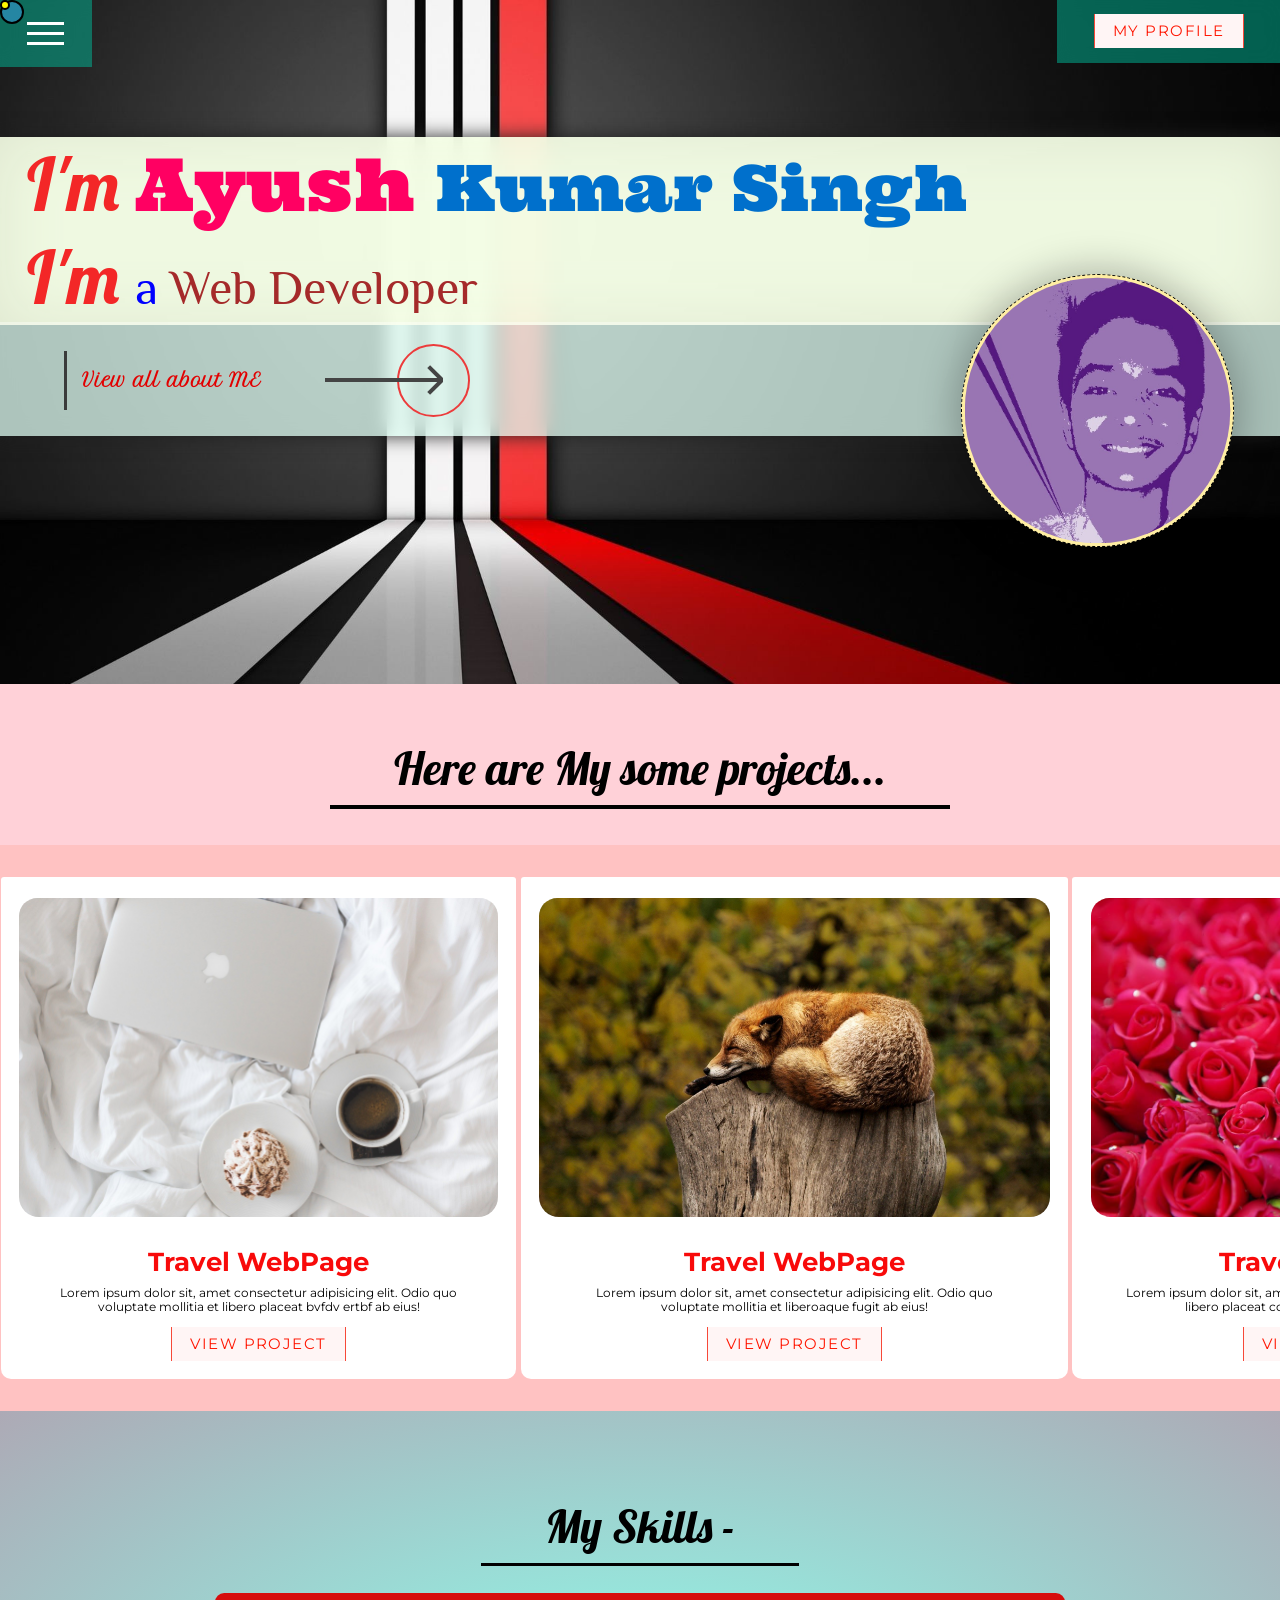
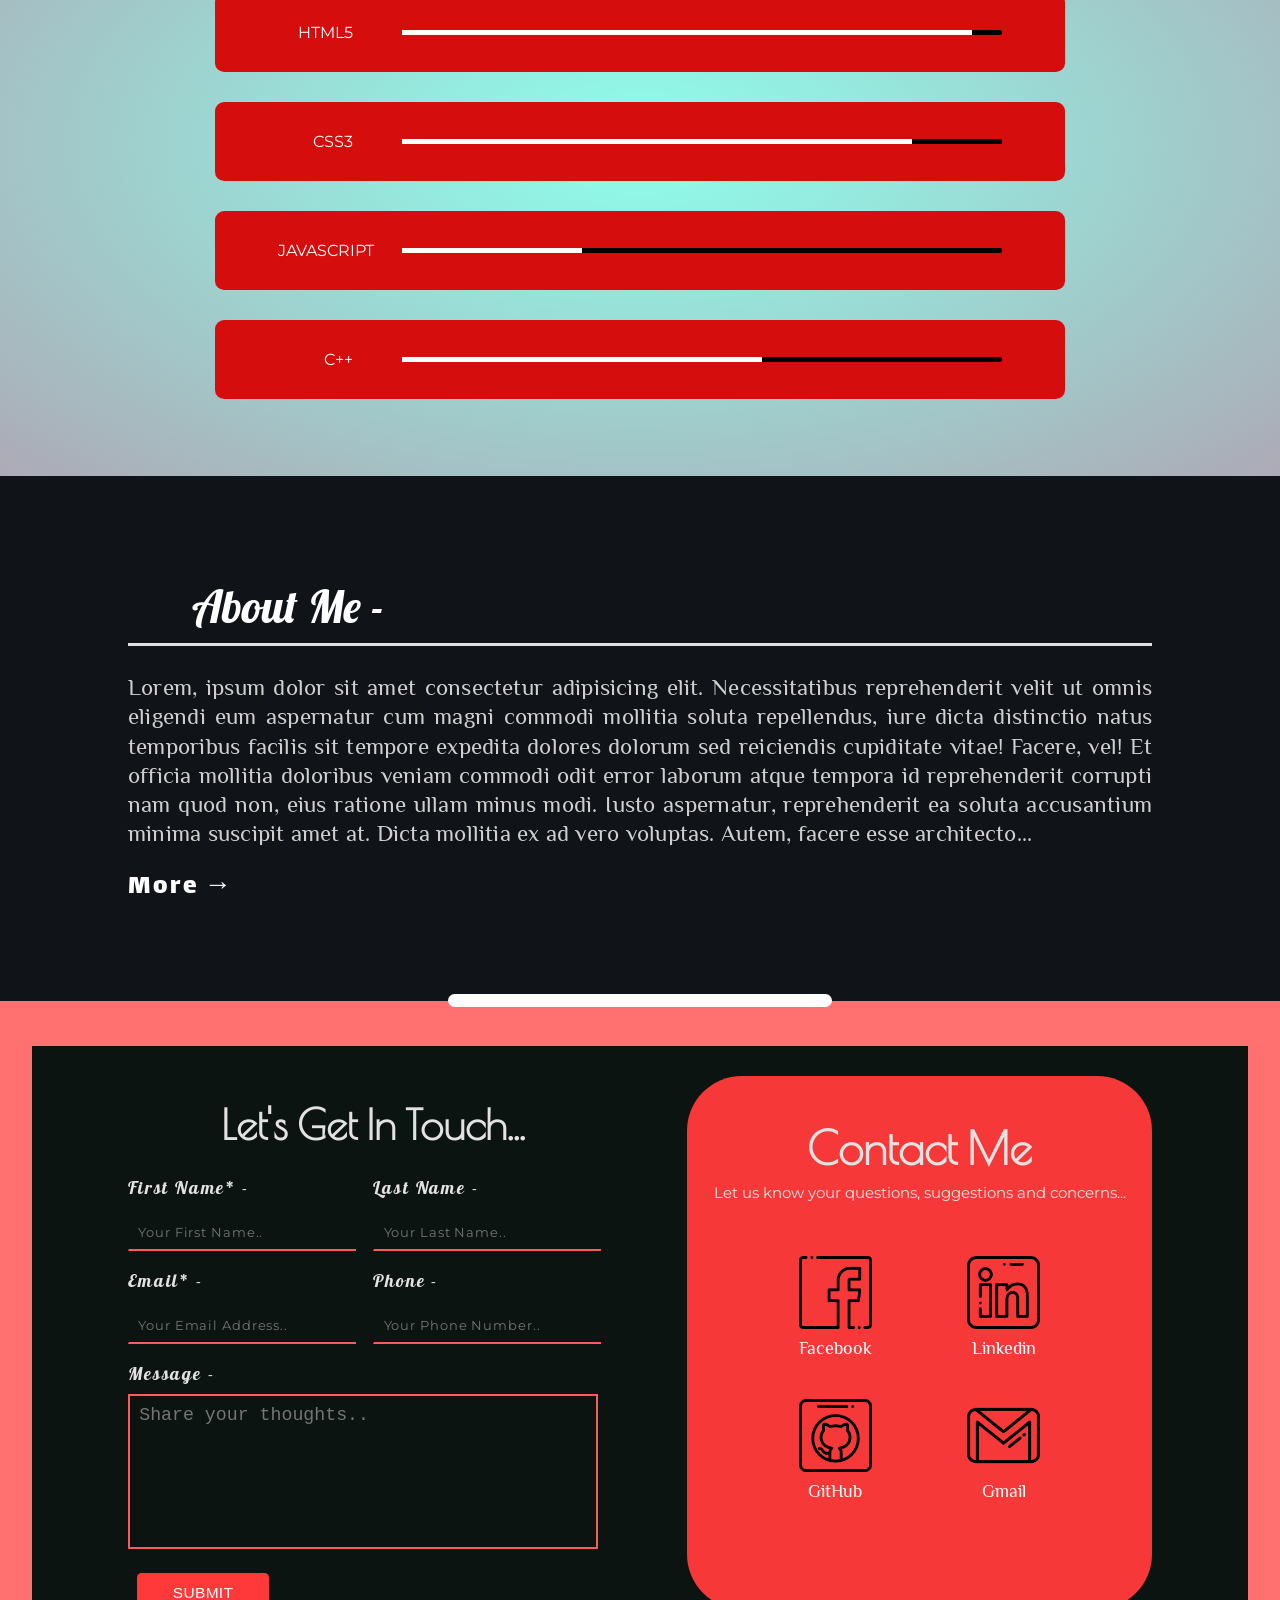
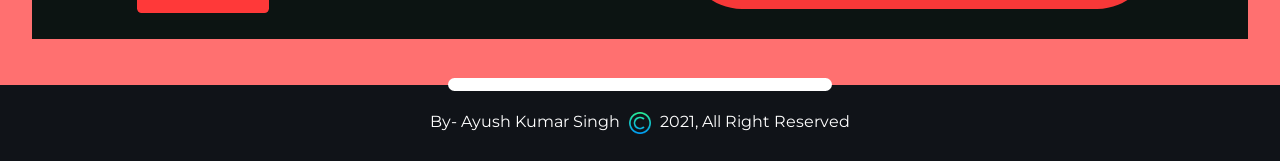
==== commit 16b2a01e: "Update my-portfolio1.html" ====
--- a/Portfolio/my-portfolio1.html
+++ b/Portfolio/my-portfolio1.html
@@ -1,3 +1,4 @@
+
 <!DOCTYPE html>
 <html lang="en">
 
@@ -32,7 +33,7 @@
 
             <ul class="btn-cont profile-btn">
                 <li>
-                    <a href="about-me.html" target="_blank">My Profile
+                    <a href="#" target="_blank">My Profile
                         <span></span><span></span><span></span><span></span>
                     </a>
                 </li>
@@ -99,7 +100,7 @@
 
         </div>
         <div class="my-photo-in-me-about">
-            <a href="about-me.html" target="_blank">
+            <a href="" target="_blank">
                 <img src="Img/profile-photo.jpg" alt="profile-photo" class="photo-my">
             </a>
         </div>
@@ -243,7 +244,7 @@
                 suscipit amet at. Dicta mollitia ex ad vero voluptas. Autem, facere esse architecto...
             </p>
 
-            <a href="about-me.html" class="all-about-btn" target="_blank">More →</a>
+            <a href="#" class="all-about-btn" target="_blank">More →</a>
         </div>
         </div>
     </section>
@@ -255,7 +256,7 @@
         <div class="contact-page">
             <div class="form-wrap">
                 <h2 class="form-heading">Let's Get In Touch...</h2>
-                <form action="mailto: sonali3601singh@gmail.com">
+                <form action="mailto: ayushks070707@gmail.com">
                     <div class="form-name-cont">
                         <div class="form-group mar-left">
                             <label for="first-name">First Name* -</label>
@@ -280,7 +281,7 @@
                         <label for="message">Message -</label>
                         <textarea id="message" placeholder="Share your thoughts.." required spellcheck="false"></textarea>
                     </div>
-                    <a href="mailto: sonali3601singh@gmail.com"><button type="submit" class="form-submit-btn">Submit</button></a>
+                    <a href="mailto: ayushks070707@gmail.com"><button type="submit" class="form-submit-btn">Submit</button></a>
 
                 </form>
             </div>
@@ -319,6 +320,9 @@
     <footer>
         <p>By- Ayush Kumar Singh <img src="Img/copyright.png" alt="">  2021, All Right Reserved</p>
     </footer>
+    <div class="web-loader-cont">
+        <div class="loader"></div>
+    </div>
 
 </body>
 <script>
@@ -336,9 +340,12 @@
     })
 
 
-    // $(window).on("load",function(){
-    //     $(".web-loader-cont").fadeOut("slow");
-    // });
+
+    let elemClass = document.getElementsByClassName("web-loader-cont");
+    window.onload = function () {        
+        elemClass[0].style.opacity = "0";
+    }
+
     
 </script>
-</html>+</html>
--- a/Portfolio/Css/portfolio1.css
+++ b/Portfolio/Css/portfolio1.css
@@ -400,8 +400,8 @@
     background: linear-gradient(40deg,  #ffced0d2, #ffffff 90%);
     backdrop-filter: blur(3px);
     border-radius: 50%;
-    width: 250rem;
-    height: 250rem;
+    width: 300rem;
+    height: 300rem;
     display: flex;
     flex: none;
     align-items: center;
@@ -643,7 +643,7 @@
 }
 .home-back .my-photo-in-me-about .photo-my{
     width: 30rem;
-    border-radius: 20% 10% 20% 40%;
+    border-radius: 50%;
     border: 1px dashed black;
     box-shadow: 0px 0px 40px 3px #00000049;
     transition: transform 0.2s ease;
@@ -1168,6 +1168,98 @@
 
 
 
+/* Loader */
+
+
+.web-loader-cont {
+    width: 100%;
+    height: 100%;
+    position: fixed;
+    top: 0;
+    left: 0;
+    background: #000000;
+    z-index: 9999999;
+    cursor: auto;
+    display: flex;
+    justify-content: center;
+    align-items: center;
+    /* display: none; */
+    transition: .5s;
+}
+.web-loader-cont .loader{
+    position: absolute;
+    width: 8rem;
+    height: 12rem;
+    border-radius: .5rem;
+    background: #fbff00;
+    box-shadow: 0 0 10rem .1rem #ffff0025;
+    overflow: hidden;
+    animation: ani-loader1 1s alternate cubic-bezier(1, -0.44, 0, 1.44) infinite;
+    transition: .5s;
+}
+.web-loader-cont .loader::after{
+    content: '';
+    position: absolute;
+    top: .5rem;
+    left: .5rem;
+    width: 7rem;
+    height: 11rem;
+    /* border-radius: 5rem; */
+    background: #000000;
+}
+.loader .fill-load{
+    position: absolute;
+    top: 0rem;
+    left: -6rem;
+    width: 20rem;
+    height: 20rem;
+    border-radius: 50%;
+    z-index: 3;
+    background: #ffff00;
+    animation: ani-loader2 2s alternate cubic-bezier(1, -0.44, 0, 1.44) infinite;
+}
+.loader .fill-load::before{
+    content: '';
+    position: absolute;
+    top: -7rem;
+    left: 0rem;
+    width: 20rem;
+    height: 20rem;
+    border-radius: 50%;
+    background: #ffff002c;
+    animation: ani-loader2 1s alternate cubic-bezier(1, -0.44, 0, 1.44) infinite;
+}
+.loader .fill-load::after{
+    content: '';
+    position: absolute;
+    top: -5rem;
+    left: 0rem;
+    width: 20rem;
+    height: 20rem;
+    border-radius: 50%;
+    background: #ffff0079;
+    animation: ani-loader2 2.5s alternate cubic-bezier(1, -0.44, 0, 1.44) infinite;
+}
+
+@keyframes ani-loader1{
+    0%{
+        transform: rotate(-5deg);
+    }
+    100%{
+        transform: rotate(5deg);
+    }
+}
+@keyframes ani-loader2{
+    0%{
+        transform: translateY(9rem);
+    }
+
+    100%{
+        transform: translateY(4rem);
+    }
+}
+
+
 
 
 
@@ -1248,9 +1340,6 @@
     .home-back .my-photo-in-me-about{
         right: 3rem;
     }
-    .home-back .my-photo-in-me-about .photo-my{
-        border-radius: 50%;
-    }
     .home-back .my-photo-in-me-about{
         top: 33rem;
     }
@@ -1266,7 +1355,6 @@
     }
 }
 @media (max-width: 1020px){
-
     html{
         font-size: 50%;
     }
@@ -1647,4 +1735,4 @@
     body{
         display: none;
     }
-}+}
